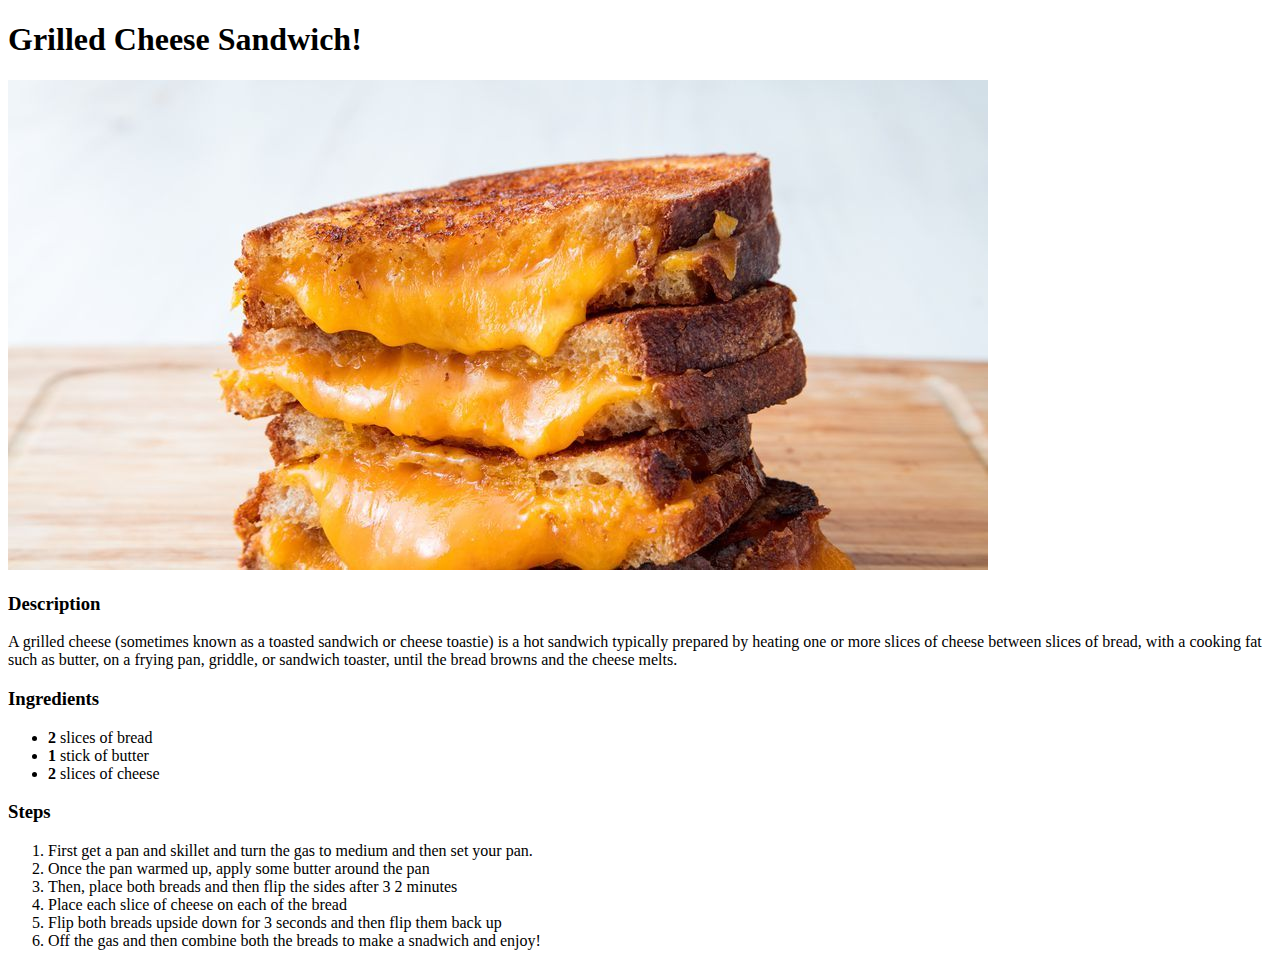
==== recipes/grillcheese.html @ 0bd068da "Add index.html" ====
<!DOCTYPE html>

<html lang="en">

    <head>
        <meta charset="UTF-8">
        <title>Grilled Cheese Sandwich Recipe</title>
    </head>

    <body>
        <h1>Grilled Cheese Sandwich!</h1>
        <img src="./grilcheese.jpg" alt="This is an image of a Grilled Cheese Sandwich">

        <h3>Description</h3>
        <p>A grilled cheese (sometimes known as a toasted sandwich or cheese toastie) is a 
        hot sandwich typically prepared by heating one or more slices of cheese between slices of 
        bread, with a cooking fat such as butter, on a frying pan, griddle, or sandwich toaster, 
        until the bread browns and the cheese melts.</p>

        <h3>Ingredients</h3>
        <ul>
            <li><strong>2</strong> slices of bread</li>
            <li><strong>1</strong> stick of butter</li>
            <li><strong>2</strong> slices of cheese</li>
        </ul>

        <h3>Steps</h3>
        <ol>
            <li>First get a pan and skillet and turn the gas to medium and then set your pan.</li>
            <li>Once the pan warmed up, apply some butter around the pan</li>
            <li>Then, place both breads and then flip the sides after 3 2 minutes</li>
            <li>Place each slice of cheese on each of the bread</li>
            <li>Flip both breads upside down for 3 seconds and then flip them back up</li>
            <li>Off the gas and then combine both the breads to make a snadwich and enjoy!</li>
        </ol>
    </body>




</html>
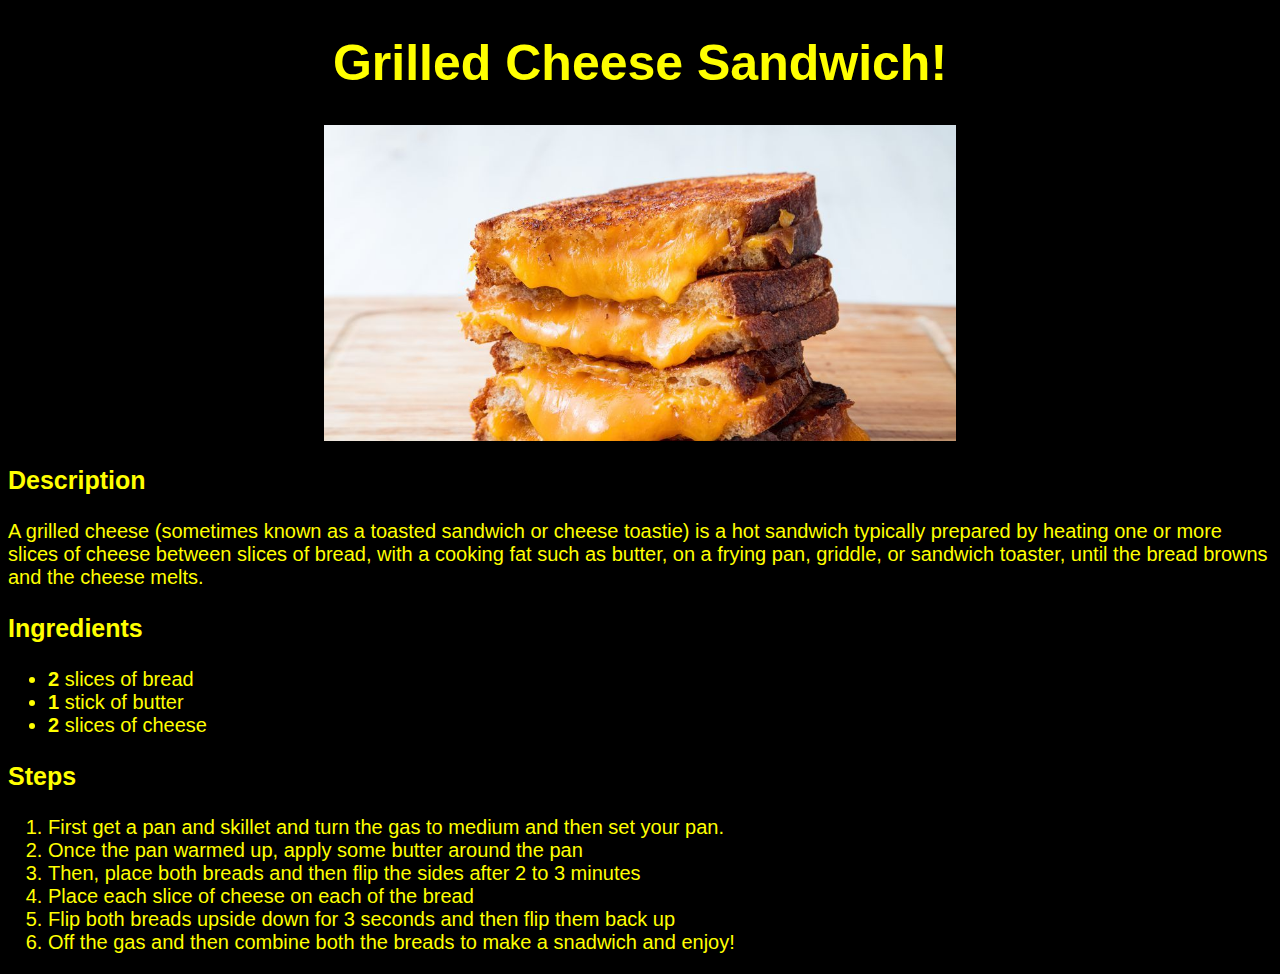
==== commit e2adfb65: "Modified Odin Recipe Page with CSS attributes" ====
--- a/recipes/grillcheese.html
+++ b/recipes/grillcheese.html
@@ -5,6 +5,7 @@
     <head>
         <meta charset="UTF-8">
         <title>Grilled Cheese Sandwich Recipe</title>
+        <link rel="stylesheet" href="grillcheese.css">
     </head>
 
     <body>
@@ -28,7 +29,7 @@
         <ol>
             <li>First get a pan and skillet and turn the gas to medium and then set your pan.</li>
             <li>Once the pan warmed up, apply some butter around the pan</li>
-            <li>Then, place both breads and then flip the sides after 3 2 minutes</li>
+            <li>Then, place both breads and then flip the sides after 2 to 3 minutes</li>
             <li>Place each slice of cheese on each of the bread</li>
             <li>Flip both breads upside down for 3 seconds and then flip them back up</li>
             <li>Off the gas and then combine both the breads to make a snadwich and enjoy!</li>
--- a/recipes/grillcheese.css
+++ b/recipes/grillcheese.css
@@ -0,0 +1,28 @@
+* {
+    font-family: "Copperplate", sans-serif;
+    color: yellow;
+}
+
+body {
+    background-color: black;
+}
+
+h1 {
+    text-align: center;
+    font-size: 50px;
+}
+
+img {
+    display: block;
+    margin-left: auto;
+    margin-right: auto;
+    width: 50%;
+}
+
+ul, ol, p {
+    font-size: 20px;
+}
+
+h3 {
+    font-size: 25px;
+}